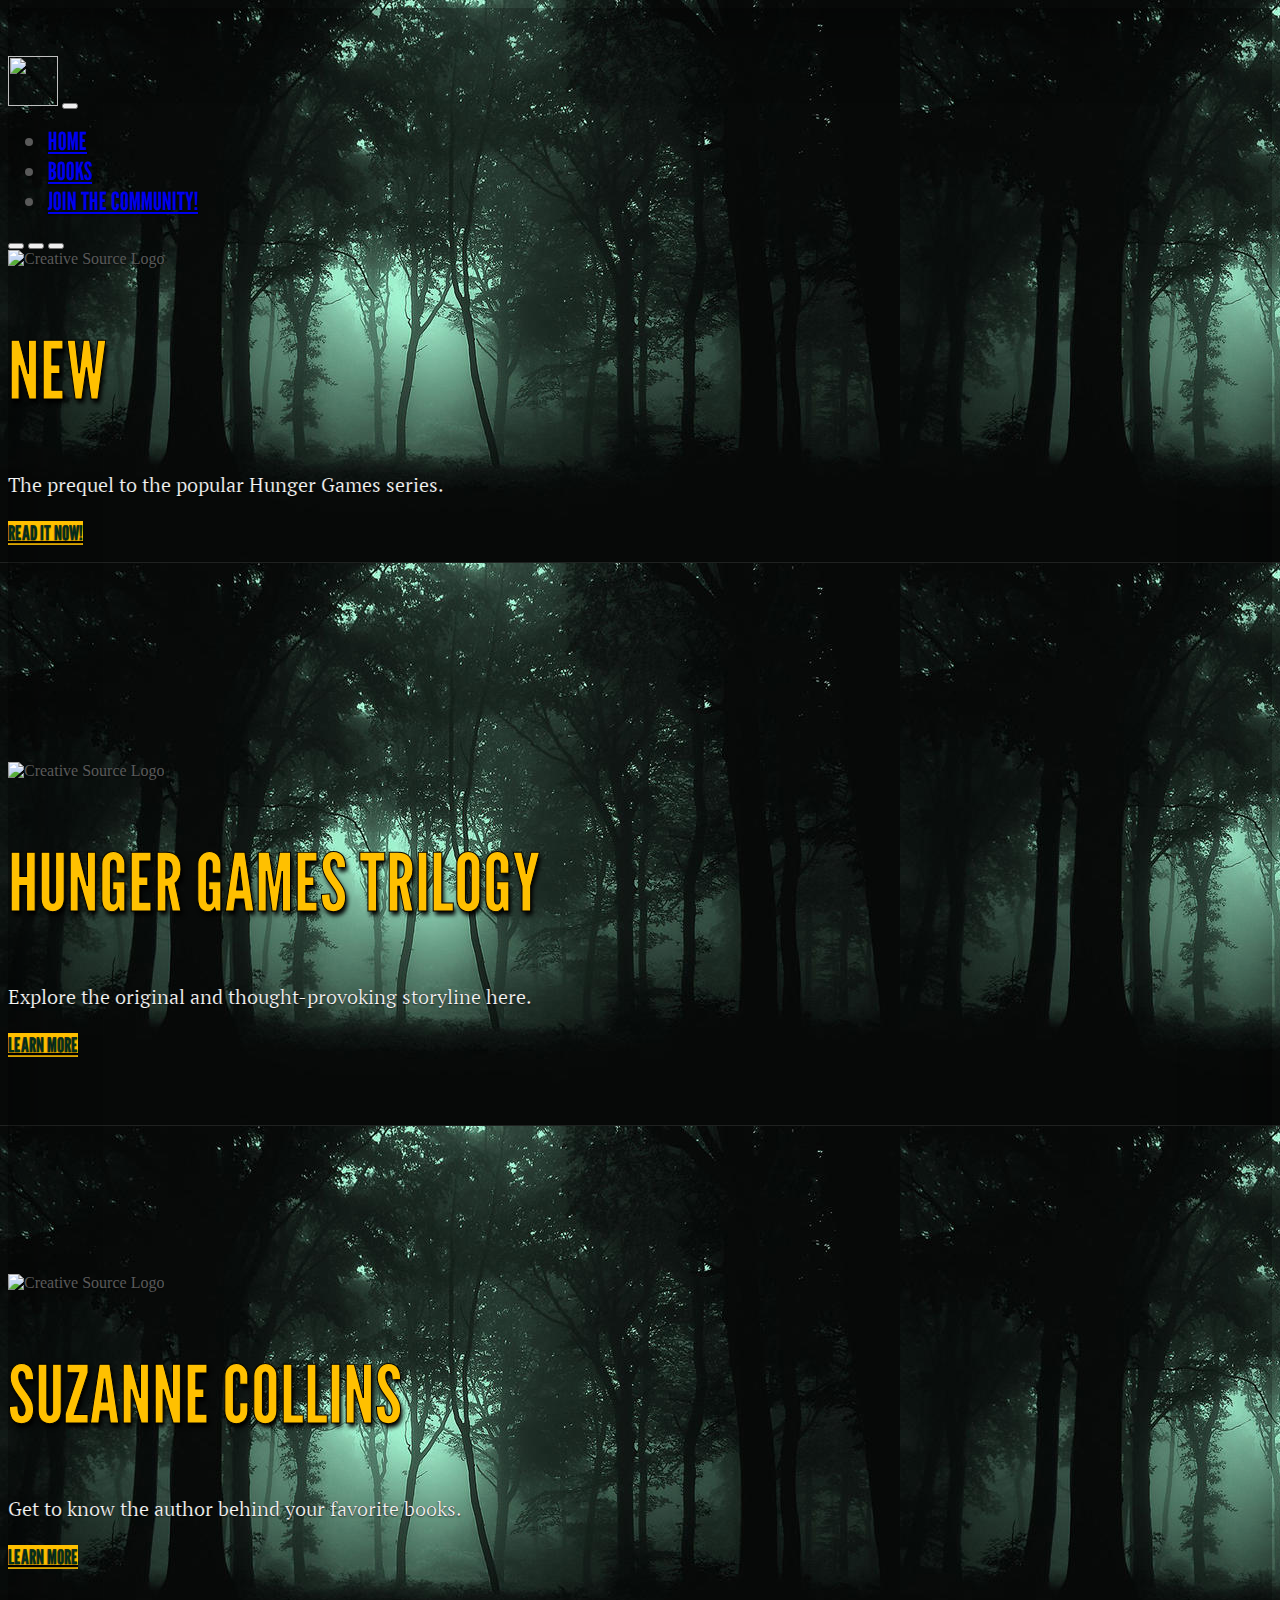
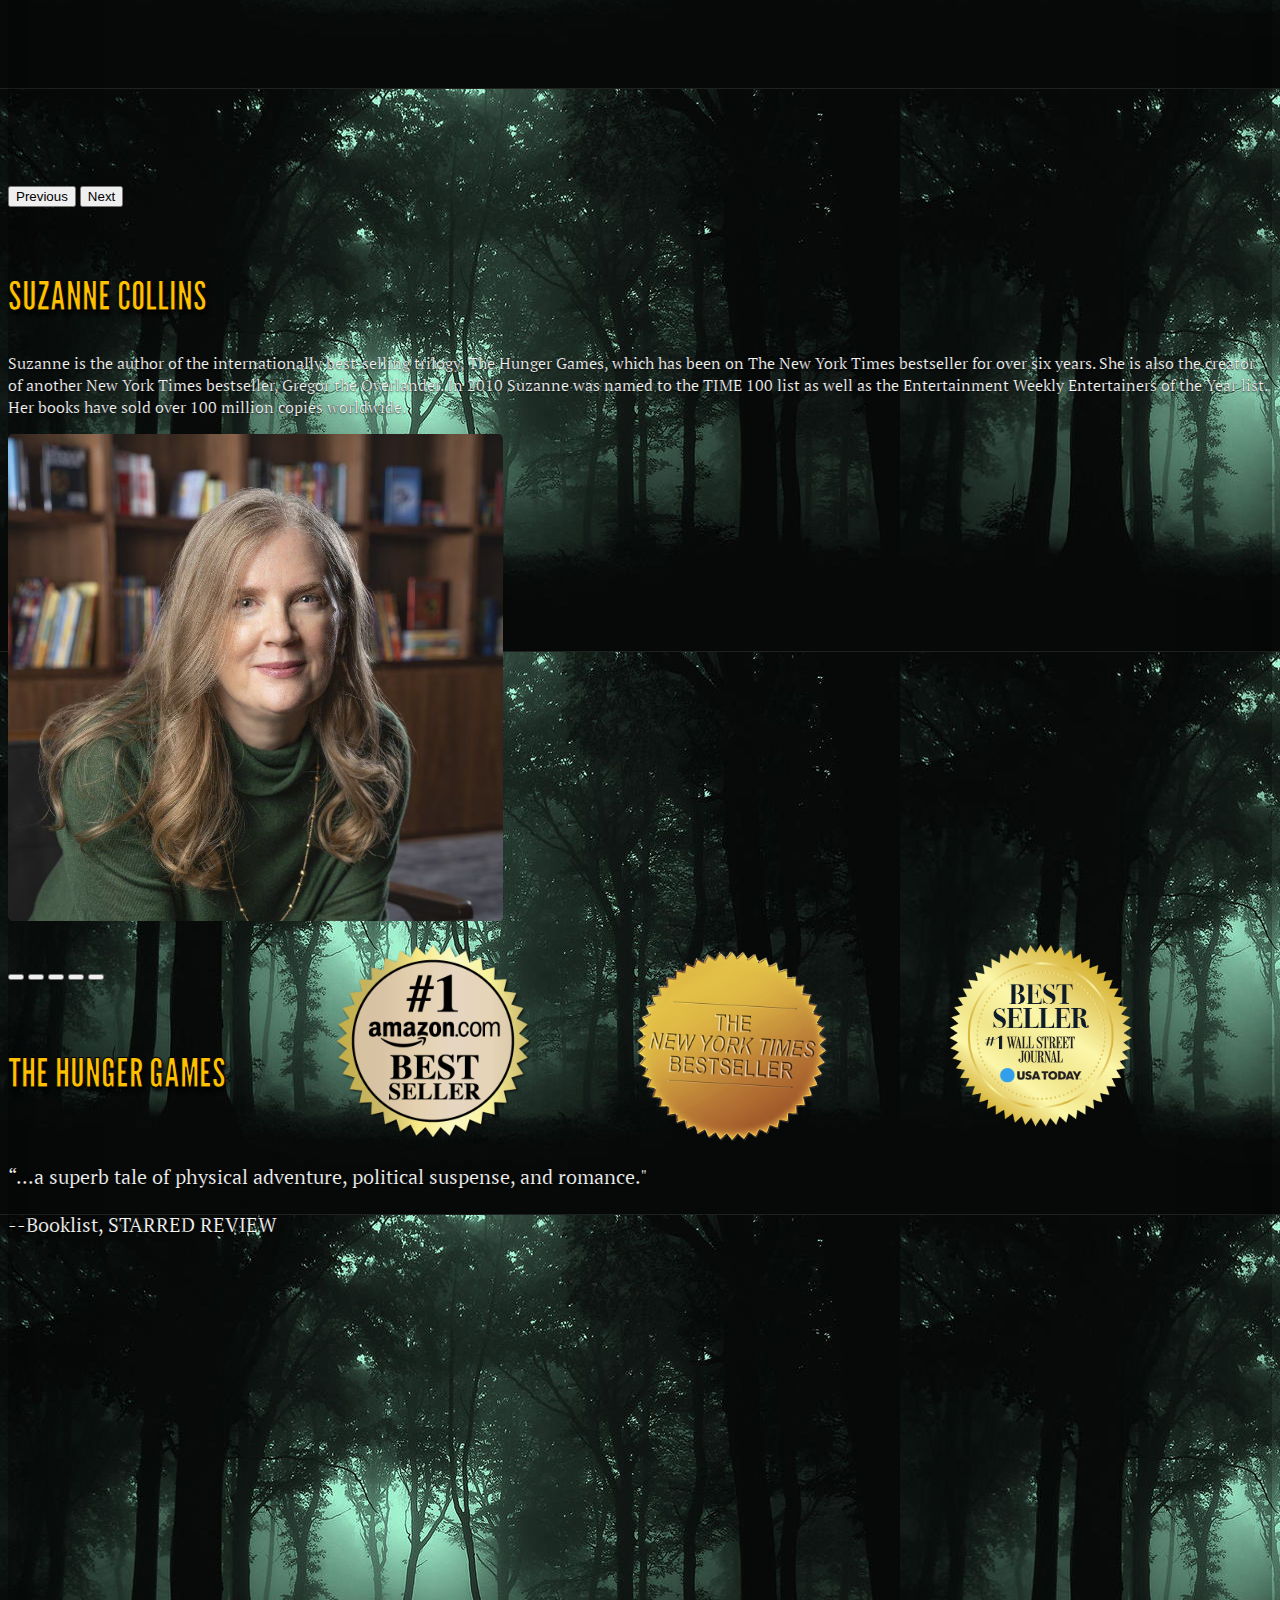
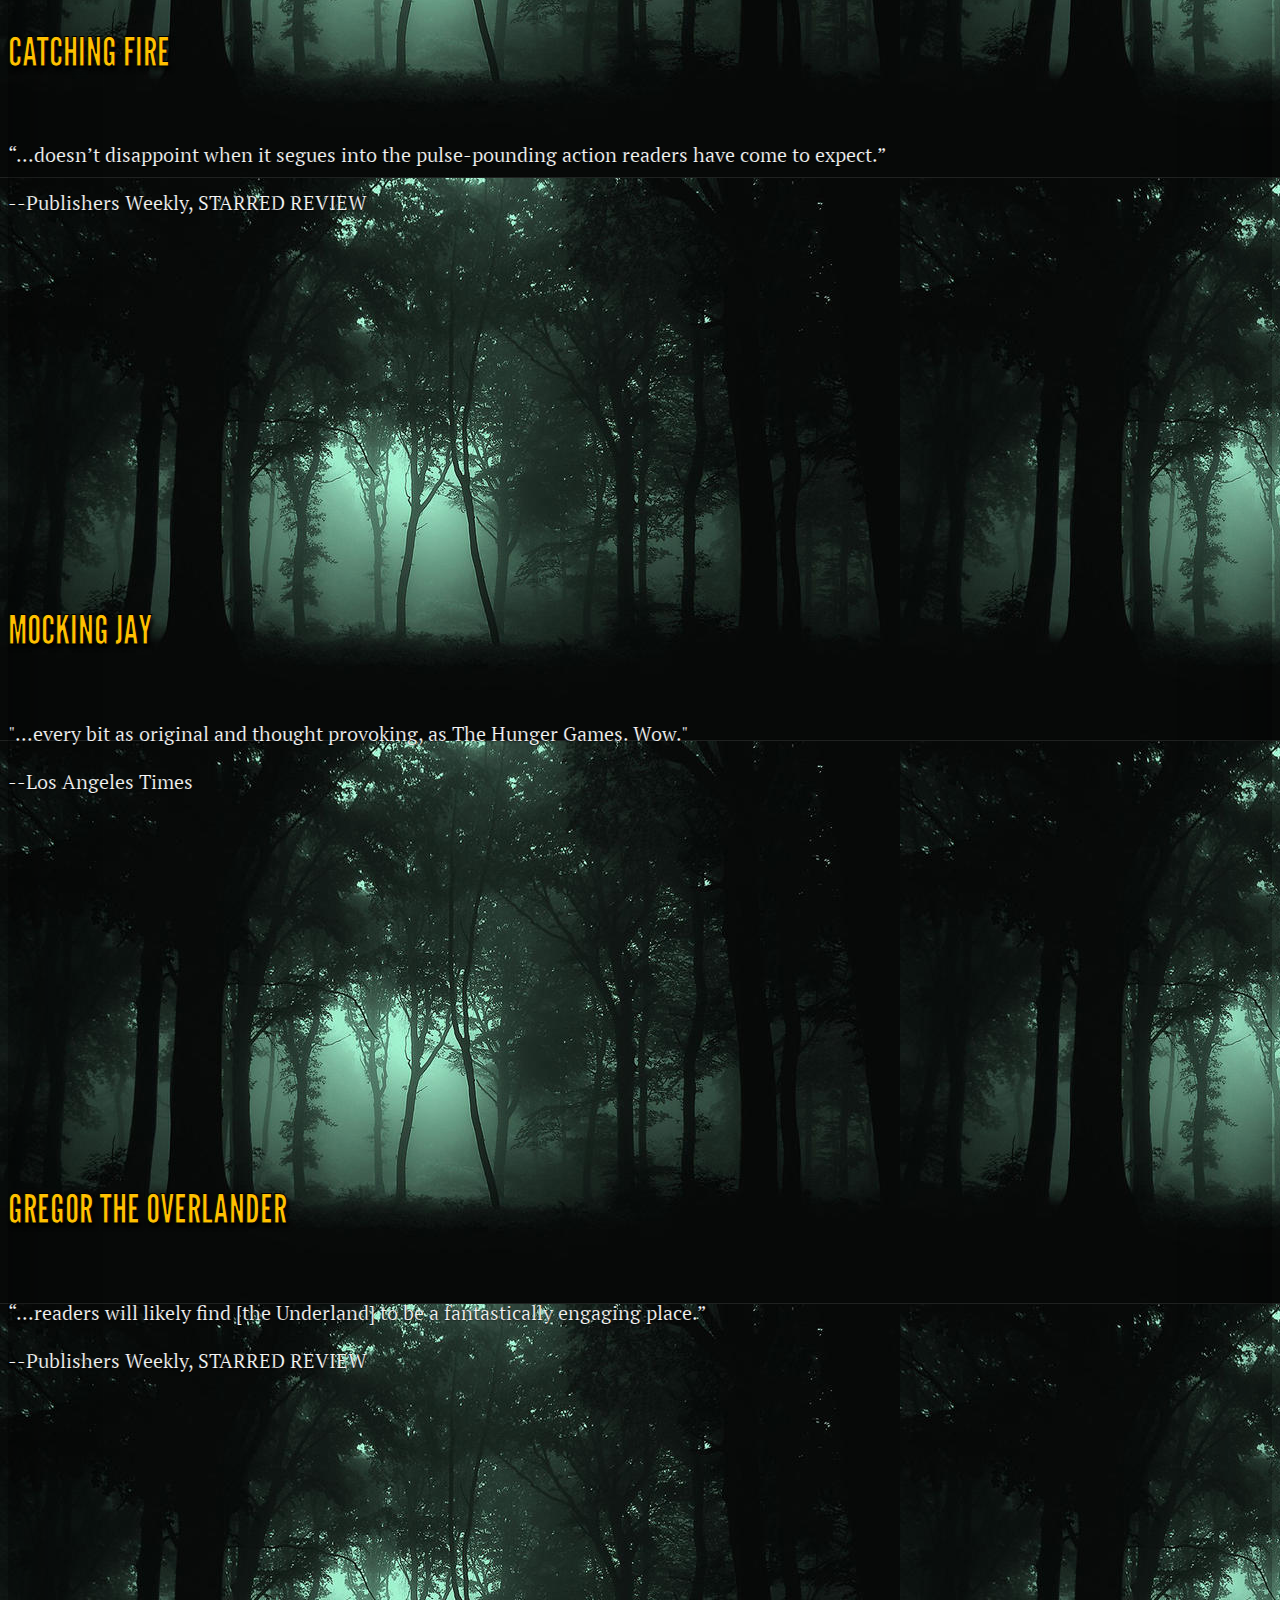
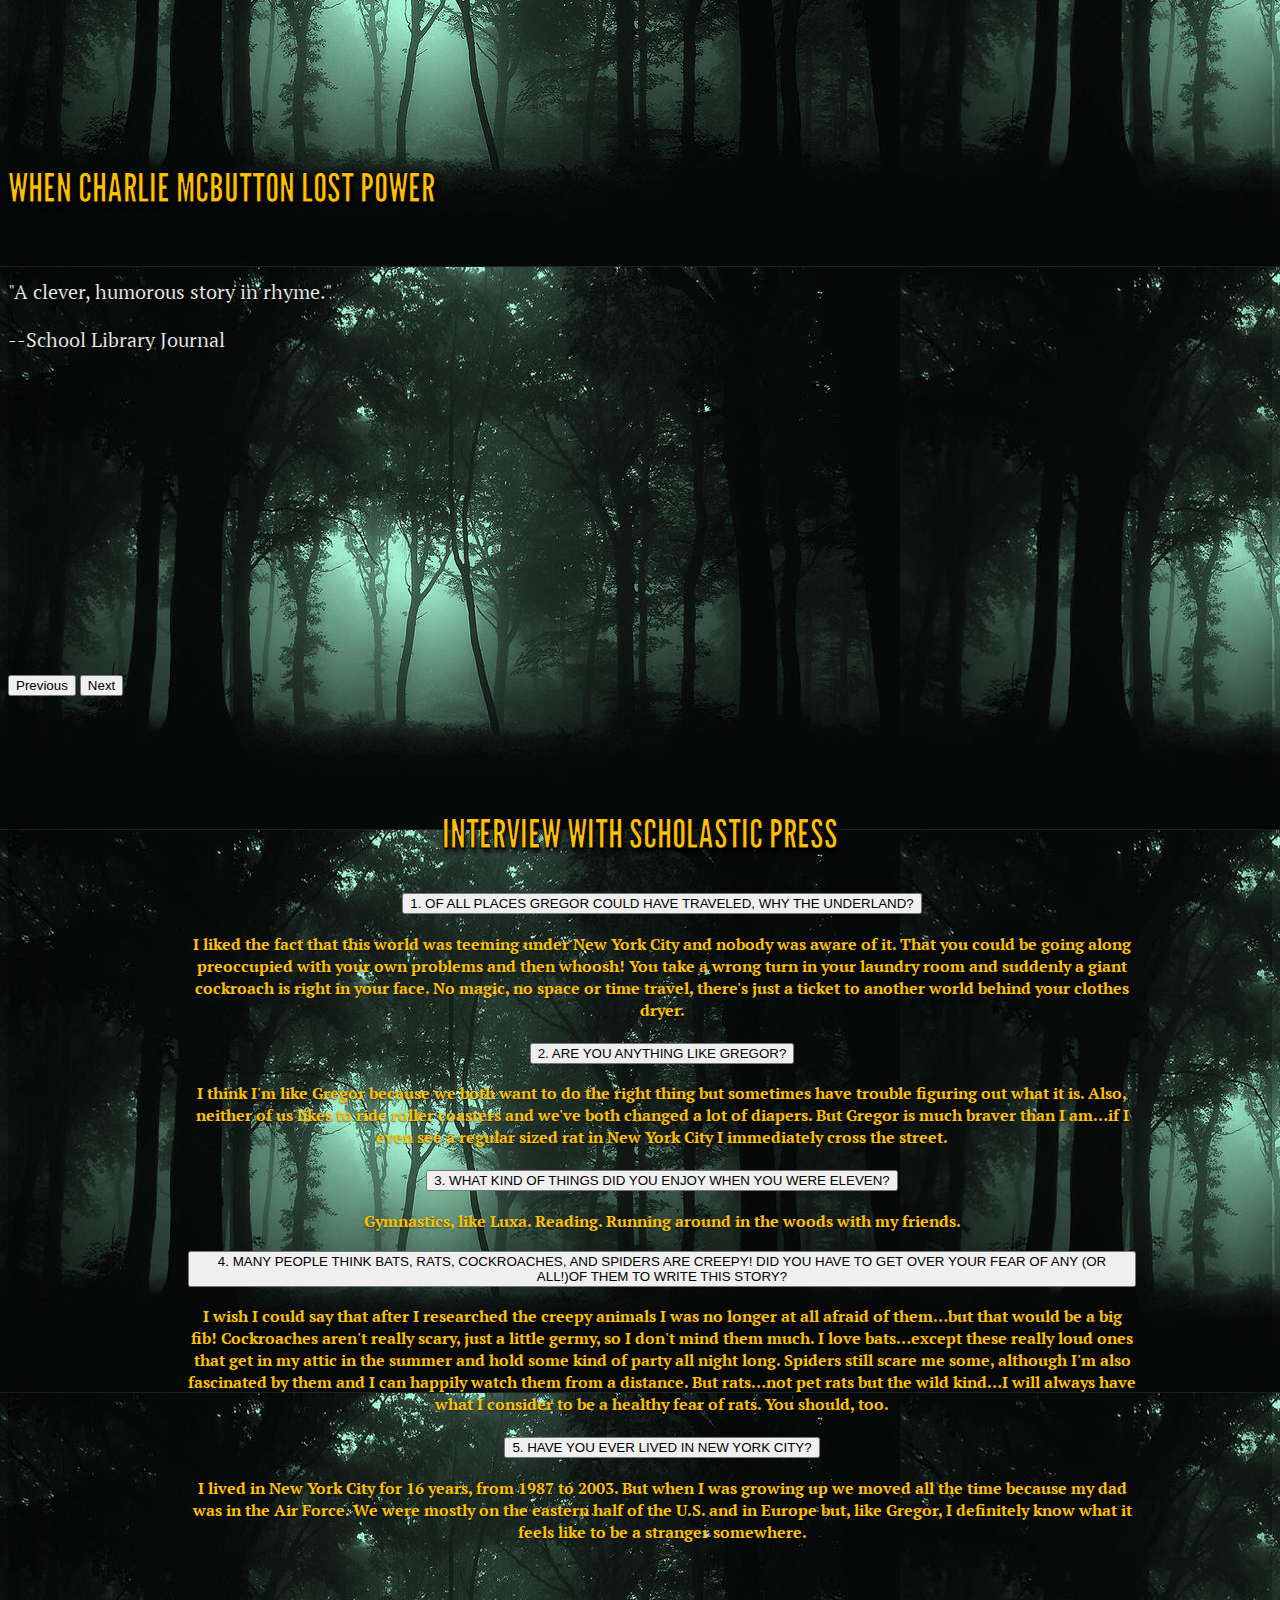
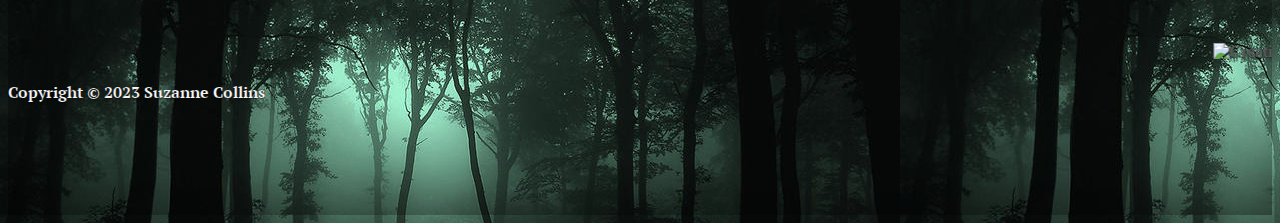
==== index.html @ 009ea7b8 "Add files via upload" ====
<!doctype html>
<html lang="en">
  <head>
    <meta charset="utf-8">
    <meta name="viewport" content="width=device-width, initial-scale=1">
    <meta name="description" content="YOUR DESCRIPTION HERE">
    <meta name="author" content="YOUR NAME HERE">
    <title>Starter Template · Bootstrap v5.2</title>

    <!-- LOAD BOOTSTRAP CSS - DO NOT DELETE -->
        <link href="https://cdn.jsdelivr.net/npm/bootstrap@5.3.0-alpha1/dist/css/bootstrap.min.css" rel="stylesheet" integrity="sha384-GLhlTQ8iRABdZLl6O3oVMWSktQOp6b7In1Zl3/Jr59b6EGGoI1aFkw7cmDA6j6gD" crossorigin="anonymous">
<link rel="preconnect" href="https://fonts.googleapis.com">
<link rel="preconnect" href="https://fonts.gstatic.com" crossorigin>
<link href="https://fonts.googleapis.com/css2?family=PT+Serif&display=swap" rel="stylesheet">
    <!-- END LOADING BOOTSTRAP CSS -->

    
    <!-- Custom styles -->
    <link href="style.css" rel="stylesheet">
  </head>

  <!-- google fonts -->
  <link rel="preconnect" href="https://fonts.googleapis.com">
<link rel="preconnect" href="https://fonts.gstatic.com" crossorigin>
<link href="https://fonts.googleapis.com/css2?family=League+Gothic&display=swap" rel="stylesheet">
<!-- end google fonts -->

<style>

body {
  /* background */
    background-image: url("photos/bg.jpeg"); }
  /* background end*/

    /* navbar */

      .bd-placeholder-img {
        font-size: 1.125rem;
        text-anchor: middle;
        -webkit-user-select: none;
        -moz-user-select: none;
        user-select: none;
      }

      @media (min-width: 768px) {
        .bd-placeholder-img-lg {
          font-size: 3.5rem;
        }
      }

      .b-example-divider {
        height: 3rem;
        background-color: rgba(0, 0, 0, .1);
        border: solid rgba(0, 0, 0, .15);
        border-width: 1px 0;
        box-shadow: inset 0 .5em 1.5em rgba(0, 0, 0, .1), inset 0 .125em .5em rgba(0, 0, 0, .15);
      }

      .b-example-vr {
        flex-shrink: 0;
        width: 1.5rem;
        height: 100vh;
      }

      .bi {
        vertical-align: -.125em;
        fill: currentColor;
      }

      .nav-scroller {
        position: relative;
        z-index: 2;
        height: 2.75rem;
        overflow-y: hidden;
      }

      .nav-scroller .nav {
        display: flex;
        flex-wrap: nowrap;
        padding-bottom: 1rem;
        margin-top: -1px;
        overflow-x: auto;
        text-align: center;
        white-space: nowrap;
        -webkit-overflow-scrolling: touch;
      }
       /* navbar ends */

       /*carousel*/
        .bd-placeholder-img {
        font-size: 1.125rem;
        text-anchor: middle;
        -webkit-user-select: none;
        -moz-user-select: none;
        user-select: none;
      }

      @media (min-width: 768px) {
        .bd-placeholder-img-lg {
          font-size: 3.5rem;
        }
      }

      .b-example-divider {
        height: 3rem;
        background-color: rgba(0, 0, 0, .1);
        border: solid rgba(0, 0, 0, .15);
        border-width: 1px 0;
        box-shadow: inset 0 .5em 1.5em rgba(0, 0, 0, .1), inset 0 .125em .5em rgba(0, 0, 0, .15);
      }

      .b-example-vr {
        flex-shrink: 0;
        width: 1.5rem;
        height: 100vh;
      }

      .bi {
        vertical-align: -.125em;
        fill: currentColor;
      }

      .nav-scroller {
        position: relative;
        z-index: 2;
        height: 2.75rem;
        overflow-y: hidden;
      }

      .nav-scroller .nav {
        display: flex;
        flex-wrap: nowrap;
        padding-bottom: 1rem;
        margin-top: -1px;
        overflow-x: auto;
        text-align: center;
        white-space: nowrap;
        -webkit-overflow-scrolling: touch;
      }
      /*carousel ends*/

      /*footer css */
        .bd-placeholder-img {
        font-size: 1.125rem;
        text-anchor: middle;
        -webkit-user-select: none;
        -moz-user-select: none;
        user-select: none;
      }

      @media (min-width: 768px) {
        .bd-placeholder-img-lg {
          font-size: 3.5rem;
        }
      }

      .b-example-divider {
        height: 3rem;
        background-color: rgba(0, 0, 0, .1);
        border: solid rgba(0, 0, 0, .15);
        border-width: 1px 0;
        box-shadow: inset 0 .5em 1.5em rgba(0, 0, 0, .1), inset 0 .125em .5em rgba(0, 0, 0, .15);
      }

      .b-example-vr {
        flex-shrink: 0;
        width: 1.5rem;
        height: 100vh;
      }

      .bi {
        vertical-align: -.125em;
        fill: currentColor;
      }

      .nav-scroller {
        position: relative;
        z-index: 2;
        height: 2.75rem;
        overflow-y: hidden;
      }

      .nav-scroller .nav {
        display: flex;
        flex-wrap: nowrap;
        padding-bottom: 1rem;
        margin-top: -1px;
        overflow-x: auto;
        text-align: center;
        white-space: nowrap;
        -webkit-overflow-scrolling: touch;
      }
       .bd-placeholder-img {
        font-size: 1.125rem;
        text-anchor: middle;
        -webkit-user-select: none;
        -moz-user-select: none;
        user-select: none;
      }

      @media (min-width: 768px) {
        .bd-placeholder-img-lg {
          font-size: 3.5rem;
        }
      }

      .b-example-divider {
        height: 3rem;
        background-color: rgba(0, 0, 0, .1);
        border: solid rgba(0, 0, 0, .15);
        border-width: 1px 0;
        box-shadow: inset 0 .5em 1.5em rgba(0, 0, 0, .1), inset 0 .125em .5em rgba(0, 0, 0, .15);
      }

      .b-example-vr {
        flex-shrink: 0;
        width: 1.5rem;
        height: 100vh;
      }

      .bi {
        vertical-align: -.125em;
        fill: currentColor;
      }

      .nav-scroller {
        position: relative;
        z-index: 2;
        height: 2.75rem;
        overflow-y: hidden;
      }

      .nav-scroller .nav {
        display: flex;
        flex-wrap: nowrap;
        padding-bottom: 1rem;
        margin-top: -1px;
        overflow-x: auto;
        text-align: center;
        white-space: nowrap;
        -webkit-overflow-scrolling: touch;
      }
h2 {
font-family: 'League Gothic', sans-serif;
  font-size: 40px;
-webkit-text-stroke-width: 1px;
  -webkit-text-stroke-color: black;
  text-shadow: 2px 4px 4px black;
color: #FFC000;}

h3 {
font-family: 'League Gothic', sans-serif; 
color: #FFC000;
}

.accordion-body { font-family: 'PT Serif', serif; color: #FFC000;}


    </style>


  <body>
    
    <!-- header -->

    <main>

    <nav class="navbar navbar-expand-lg navbar-dark bg-dark fixed-top" id="mainNav">
            <div class="container px-4">
                <img src="photos/logo.png" class="img-fluid" width="50px" height="50px">
                <a class="navbar-brand" href="#page-top"></a>
                <button class="navbar-toggler" type="button" data-bs-toggle="collapse" data-bs-target="#navbarResponsive" aria-controls="navbarResponsive" aria-expanded="false" aria-label="Toggle navigation"><span class="navbar-toggler-icon"></span></button>
                <div class="collapse navbar-collapse" id="navbarResponsive">
                    <ul class="navbar-nav ms-auto">
                        <li class="nav-item"><a class="nav-link" href="./index.html">HOME</a></li>
                        <li class="nav-item" class="active"><a class="nav-link" href="./books.html">BOOKS</a></li>
                        <li class="nav-item"><a class="nav-link" href="./join.html">JOIN THE COMMUNITY!</a></li>
                    </ul>
                </div>
            </div>
        </nav> 

         <!-- header ends-->

         <!-- carousel begins -->
          <div id="myCarousel" class="carousel slide" data-bs-ride="carousel">
    <div class="carousel-indicators">
      <button type="button" data-bs-target="#myCarousel" data-bs-slide-to="0" class="active" aria-current="true" aria-label="Slide 1"></button>
      <button type="button" data-bs-target="#myCarousel" data-bs-slide-to="1" aria-label="Slide 2"></button>
      <button type="button" data-bs-target="#myCarousel" data-bs-slide-to="2" aria-label="Slide 3"></button>
    </div>
    <div class="carousel-inner">
      <div class="carousel-item active">
        <img src="photos/songbird.jpg" alt="Creative Source Logo" class="img-fluid">

 <div class="container">
          <div class="carousel-caption text-start">

            <h1>NEW</h1>
            <p>The prequel to the popular Hunger Games series.</p>
            <p><a class="btn btn-lg btn-primary" href="./books.html">READ IT NOW!</a></p>
          </div>
        </div>
      </div>
      <div class="carousel-item">
        <img src="photos/hghg.jpg" alt="Creative Source Logo" class="img-fluid">

        <div class="container">
          <div class="carousel-caption">
            <h1>HUNGER GAMES TRILOGY</h1>
            <p>Explore the original and thought-provoking storyline here.</p>
            <p><a class="btn btn-lg btn-primary" href="./books.html">LEARN MORE</a></p>
          </div>
        </div>
      </div>
      <div class="carousel-item">
       <img src="photos/pfp.jpg" alt="Creative Source Logo" class="img-fluid">

        <div class="container">
          <div class="carousel-caption text-end">
            <h1>SUZANNE COLLINS</h1>
            <p>Get to know the author behind your favorite books.</p>
            <p><a class="btn btn-lg btn-primary" href="#bio">LEARN MORE</a></p>
          </div>
        </div>
      </div>
    </div>
    <button class="carousel-control-prev" type="button" data-bs-target="#myCarousel" data-bs-slide="prev">
      <span class="carousel-control-prev-icon" aria-hidden="true"></span>
      <span class="visually-hidden">Previous</span>
    </button>
    <button class="carousel-control-next" type="button" data-bs-target="#myCarousel" data-bs-slide="next">
      <span class="carousel-control-next-icon" aria-hidden="true"></span>
      <span class="visually-hidden">Next</span>
    </button>
  </div> 

 <!--carousel ends -->

  <!-- hero begins -->
  <div id="bio">
  <div class="container my-5">
    <div class="row p-4 pb-0 pe-lg-0 pt-lg-5 align-items-center rounded-3 bg-dark text-secondary px-4 py-5 text-center">
      <div class="col-lg-7 p-3 p-lg-5 pt-lg-3">
         <h2 class="display-5 fw-bold ">SUZANNE COLLINS</h2>
        <p class="lead text-white">Suzanne is the author of the internationally best-selling trilogy, The Hunger Games, which has been on The New York Times bestseller for over six years. She is also the creator of another New York Times bestseller, Gregor the Overlander. In 2010 Suzanne was named to the TIME 100 list as well as the Entertainment Weekly Entertainers of the Year list. Her books have sold over 100 million copies worldwide. </p>
      </div>
      <div class="col-lg-4 offset-lg-1 p-0 overflow-hidden shadow-lg">
          <img class="rounded-lg-3" src="photos/suzi.avif" alt="" width="495">
      </div>
    </div>
  </div>

  <!-- hero ends -->


<!-- awards begin -->
 <div class="row">
 <div style = "position:relative; left: 325px; top:2px;">
 <img class="rounded-lg-3" src="photos/ma.png" alt="" width="200" style="margin: 0px 100px 0px 0px;">
<img class="rounded-lg-3" src="photos/ny.png" alt="" width="190" style="margin: 0px 100px 0px 0px;">
<img class="rounded-lg-3" src="photos/wall.png" alt="" width="220" style="margin: 0px 100px 0px 0px;">
</div></div></div>

<!-- awards end -->

  <!-- reviews -->
         <section id="test">
        
            <!-- text carousel begins -->
<div id="carouselExamplelight" class="carousel carousel-light slide" data-bs-ride="carousel">
  <div style = "position:relative; top:-180px;">
  <div class="carousel-indicators">
    <button type="button" data-bs-target="#carouselExamplelight" data-bs-slide-to="0" class="active" aria-current="true" aria-label="Slide 1"></button>
    <button type="button" data-bs-target="#carouselExamplelight" data-bs-slide-to="1" aria-label="Slide 2"></button>
    <button type="button" data-bs-target="#carouselExamplelight" data-bs-slide-to="2" aria-label="Slide 3"></button>
    <button type="button" data-bs-target="#carouselExamplelight" data-bs-slide-to="3" aria-label="Slide 4"></button>
    <button type="button" data-bs-target="#carouselExamplelight" data-bs-slide-to="4" aria-label="Slide 5"></button>
  </div>

  <div class="carousel-inner text-center">
    <div class="carousel-item active" data-bs-interval="10000">
      <div class="carousel-caption d-none d-md-block">
        <link rel="stylesheet" href="https://cdnjs.cloudflare.com/ajax/libs/font-awesome/4.7.0/css/font-awesome.min.css">

        <h5>THE HUNGER GAMES</h5>
        <p>“...a superb tale of physical adventure, political suspense, and romance."</p>
        <p>--Booklist, STARRED REVIEW </p>
            
      </div>
    </div>
    <div class="carousel-item">
      <div class="carousel-caption d-none d-md-block">
        <h5>CATCHING FIRE</h5>
        <p>“...doesn’t disappoint when it segues into the pulse-pounding action readers have come to expect.”</p>
        <p>--Publishers Weekly, STARRED REVIEW</p>
      </div>
    </div>
    <div class="carousel-item">
      <div class="carousel-caption d-none d-md-block">
        <h5>MOCKING JAY</h5>
        <p>"...every bit as original and thought provoking, as The Hunger Games. Wow."</p>
        <p> --Los Angeles Times</p>
        </div>
    </div>
      <div class="carousel-item" data-bs-interval="2000">
      <div class="carousel-caption d-none d-md-block">
        <h5>GREGOR THE OVERLANDER</h5>
        <p>“...readers will likely find [the Underland] to be a fantastically engaging place.”</p>
        <p>--Publishers Weekly, STARRED REVIEW</p>
         </div>
    </div>
    <div class="carousel-item">
      <div class="carousel-caption d-none d-md-block">
        <h5>WHEN CHARLIE MCBUTTON LOST POWER</h5>
        <p>"A clever, humorous story in rhyme."</p>
            <p>--School Library Journal</p>
                </div>
    </div>
  </div>

  <button class="carousel-control-prev" type="button" data-bs-target="#carouselExampleDark" data-bs-slide="prev">
    <span class="carousel-control-prev-icon" aria-hidden="true"></span>
    <span class="visually-hidden">Previous</span>
  </button>
  <button class="carousel-control-next" type="button" data-bs-target="#carouselExampleDark" data-bs-slide="next">
    <span class="carousel-control-next-icon" aria-hidden="true"></span>
    <span class="visually-hidden">Next</span>
  </button>
</div>



<!-- text carousel ends -->


<div style = "position:relative; left: 0px; top:-100px;">
 <h2><div style= "text-align: center; top:-100px;">INTERVIEW WITH SCHOLASTIC PRESS</div></h2>

<!-- accordion begins-->

<div style = "position:relative; left: 180px;">

  <div class="accordion" id="accordionPanelsStayOpenExample"
  style="width:75%;">
  <div class="accordion-item bg-dark text-light">
    <h3 class="accordion-header" id="panelsStayOpen-headingOne">
      <button class="accordion-button d-block text-center bg-dark text-light" 
              type="button" 
              data-bs-toggle="collapse" 
              data-bs-target="#panelsStayOpen-collapseOne" 
              aria-expanded="true" 
              aria-controls="panelsStayOpen-collapseOne">
       1. OF ALL PLACES GREGOR COULD HAVE TRAVELED, WHY THE UNDERLAND?
      </button>
    </h3>
    <div id="panelsStayOpen-collapseOne" 
    class="accordion-collapse collapse show" 
    aria-labelledby="panelsStayOpen-headingOne">
      <div class="accordion-body">
        <strong>I liked the fact that this world was teeming under New York City and nobody was aware of it. That you could be going along preoccupied with your own problems and then whoosh! You take a wrong turn in your laundry room and suddenly a giant cockroach is right in your face. No magic, no space or time travel, there's just a ticket to another world behind your clothes dryer.
      </div>
    </div>
  </div>
  <div class="accordion-item bg-dark text-light">
    <h3 class="accordion-header" id="panelsStayOpen-headingTwo">
      <button class="accordion-button d-block text-center bg-dark text-light"  type="button" data-bs-toggle="collapse" data-bs-target="#panelsStayOpen-collapseTwo" aria-expanded="false" aria-controls="panelsStayOpen-collapseTwo">
        2. ARE YOU ANYTHING LIKE GREGOR?
      </button>
    </h3>
    <div id="panelsStayOpen-collapseTwo" class="accordion-collapse collapse" aria-labelledby="panelsStayOpen-headingTwo">
      <div class="accordion-body">
        I think I'm like Gregor because we both want to do the right thing but sometimes have trouble figuring out what it is. Also, neither of us likes to ride roller coasters and we've both changed a lot of diapers.
But Gregor is much braver than I am…if I even see a regular sized rat in New York City I immediately cross the street.
      </div>
    </div>
  </div>
   <div class="accordion-item bg-dark text-light">
    <h3 class="accordion-header" id="panelsStayOpen-headingThree">
     <button class="accordion-button d-block text-center bg-dark text-light"  type="button" data-bs-toggle="collapse" data-bs-target="#panelsStayOpen-collapseThree" aria-expanded="false" aria-controls="panelsStayOpen-collapseThree">
        3. WHAT KIND OF THINGS DID YOU ENJOY WHEN YOU WERE ELEVEN?
      </button>
    </h3>
    <div id="panelsStayOpen-collapseThree" class="accordion-collapse collapse" aria-labelledby="panelsStayOpen-headingThree">
      <div class="accordion-body">
        Gymnastics, like Luxa. Reading. Running around in the woods with my friends.
      </div>
    </div>
  </div>
  <div class="accordion-item bg-dark text-light">
    <h3 class="accordion-header" id="panelsStayOpen-headingFour">
     <button class="accordion-button d-block text-center bg-dark text-light"  type="button" data-bs-toggle="collapse" data-bs-target="#panelsStayOpen-collapseFour" aria-expanded="false" aria-controls="panelsStayOpen-collapseFour">
       4. MANY PEOPLE THINK BATS, RATS, COCKROACHES, AND SPIDERS ARE CREEPY! DID YOU HAVE TO GET OVER YOUR FEAR OF ANY (OR ALL!)OF THEM TO WRITE THIS STORY?
      </button>
    </h3>
    <div id="panelsStayOpen-collapseFour" class="accordion-collapse collapse" aria-labelledby="panelsStayOpen-headingFour">
      <div class="accordion-body">
      I wish I could say that after I researched the creepy animals I was no longer at all afraid of them…but that would be a big fib! Cockroaches aren't really scary, just a little germy, so I don't mind them much. I love bats…except these really loud ones that get in my attic in the summer and hold some kind of party all night long. Spiders still scare me some, although I'm also fascinated by them and I can happily watch them from a distance. But rats…not pet rats but the wild kind…I will always have what I consider to be a healthy fear of rats. You should, too.

 
      </div>
    </div>
  </div>
  <div class="accordion-item bg-dark text-light">
    <h3 class="accordion-header" id="panelsStayOpen-headingFive">
     <button class="accordion-button d-block text-center bg-dark text-light"  type="button" data-bs-toggle="collapse" data-bs-target="#panelsStayOpen-collapseFive" aria-expanded="false" aria-controls="panelsStayOpen-collapseFive">
        5. HAVE YOU EVER LIVED IN NEW YORK CITY?
      </button>
    </h3>
    <div id="panelsStayOpen-collapseFive" class="accordion-collapse collapse" aria-labelledby="panelsStayOpen-headingFive">
      <div class="accordion-body">
         

I lived in New York City for 16 years, from 1987 to 2003. But when I was growing up we moved all the time because my dad was in the Air Force. We were mostly on the eastern half of the U.S. and in Europe but, like Gregor, I definitely know what it feels like to be a stranger somewhere.

 
      </div>
    </div>
  </div>
</div></div></div>

<!-- accordion ends -->

   <marquee  behavior="scroll" direction="left"> 
          <img src="photos/birds.png" alt="Creative Source Logo" class="img-fluid" height="1000px" width="1000px"> 
</marquee>

 <!-- Footer-->
        <footer class="py-5 bg-dark">
            <div class="container px-4"><p class="m-0 text-center text-light">Copyright &copy; 2023 Suzanne Collins</p></div>
        </footer>




<!-- LOAD BOOTSTRAP JAVASCRIPT - DO NOT DELETE -->
    <script src="https://cdn.jsdelivr.net/npm/bootstrap@5.3.0-alpha1/dist/js/bootstrap.bundle.min.js" integrity="sha384-w76AqPfDkMBDXo30jS1Sgez6pr3x5MlQ1ZAGC+nuZB+EYdgRZgiwxhTBTkF7CXvN" crossorigin="anonymous"></script>

<!-- END LOADING BOOTSTRAP JAVASCRIPT -->
      
  </body>
</html>
---- style.css ----
/* ADD YOUR CUSTOM CSS TO THIS FILE */

/* header css */
.form-control-dark {
  border-color: var(--bs-gray);
}
.form-control-dark:focus {
  border-color: #fff;
  box-shadow: 0 0 0 .25rem rgba(255, 255, 255, .25);
}

.text-small {
  font-size: 85%;
}

.dropdown-toggle {
  outline: 0;
}

/*carousel css */
body {
  padding-top: 3rem;
  padding-bottom: 3rem;
  color: #5a5a5a;
}


/* CUSTOMIZE THE CAROUSEL
-------------------------------------------------- */

/* Carousel base class */
.carousel {
  margin-bottom: 4rem;
}
/* Since positioning the image, we need to help out the caption */
.carousel-caption {
  bottom: 3rem;
  z-index: 10;
}

/* Declare heights because of positioning of img element */
.carousel-item {
  height: 32rem;
}


/* MARKETING CONTENT
-------------------------------------------------- */

/* Center align the text within the three columns below the carousel */
.marketing .col-lg-4 {
  margin-bottom: 1.5rem;
  text-align: center;
}
/* rtl:begin:ignore */
.marketing .col-lg-4 p {
  margin-right: .75rem;
  margin-left: .75rem;
}
/* rtl:end:ignore */


/* Featurettes
------------------------- */

.featurette-divider {
  margin: 5rem 0; /* Space out the Bootstrap <hr> more */
}

/* Thin out the marketing headings */
/* rtl:begin:remove */
.featurette-heading {
  letter-spacing: -.05rem;
}

/* rtl:end:remove */

/* RESPONSIVE CSS
-------------------------------------------------- */

@media (min-width: 40em) {
  /* Bump up size of carousel content */
  .carousel-caption p {
    margin-bottom: 1.25rem;
    font-size: 1.25rem;
    line-height: 1.4;
  }

  .featurette-heading {
    font-size: 50px;
  }
}

@media (min-width: 62em) {
  .featurette-heading {
    margin-top: 7rem;
  }

  /* hero css */
  @media (min-width: 992px) {
  .rounded-lg-3 { border-radius: .3rem; }
}
/* cover css */

/*
 * Globals
 */


/* Custom default button */
.btn-secondary,
.btn-secondary:hover,
.btn-secondary:focus {
  color: #023020;
  text-shadow: none; /* Prevent inheritance from `body` */
}


/*
 * Base structure
 */

body {
  text-shadow: 0 .05rem .1rem rgba(0, 0, 0, .5);
  box-shadow: inset 0 0 5rem rgba(0, 0, 0, .5);
}

.cover-container {
  max-width: 42em;
}


/*
 * Header
 */

.nav-masthead .nav-link {
  color: rgba(255, 255, 255, .5);
  border-bottom: .25rem solid transparent;
}

.nav-masthead .nav-link:hover,
.nav-masthead .nav-link:focus {
  border-bottom-color: rgba(255, 255, 255, .25);
}

.nav-masthead .nav-link + .nav-link {
  margin-left: 1rem;
}

.nav-masthead .active {
  color: #fff;
  border-bottom-color: #fff;
}

h1 { font-family: 'League Gothic', sans-serif;
	font-size: 80px;
	-webkit-text-stroke-width: 1px;
	-webkit-text-stroke-color: black;
	text-shadow: 2px 4px 4px black;
color: #FFC000}

h2 { font-family: 'League Gothic', sans-serif;
}

h5 { font-family: 'League Gothic', sans-serif;
  font-size: 40px;
  -webkit-text-stroke-width: 1px;
  -webkit-text-stroke-color: black;
  text-shadow: 2px 4px 4px black;
color: #FFC000}

h6 { font-family: 'PT Serif', serif;
  font-size: 15px;
  opacity: .8;
color: #FFFFFF;}

p {font-family: 'PT Serif', serif;
-webkit-text-stroke-width: 0.2px;
	-webkit-text-stroke-color: black;
color: whitesmoke;}

.btn {
  background-color: #FFC000;
   border-color: #FFC000;
   font-family: 'League Gothic', sans-serif;
color: #023020;
}

.btn:hover {
  background-color:#023020; /* Green */
  border: 2px solid #023020
  color: white;
}
.btn:focus {
  background-color:#023020; /* Green */
  border: 2px solid #023020
  color: white;
}

.navbar-nav .nav-item.active .nav-link,
.navbar-nav .nav-item:hover .nav-link {
    color: #FFC000;
}


.nav-item {
   font-family: 'League Gothic', sans-serif;
   font-size: 25px;
}

/* sticky footer */

.container {
  width: auto;
 
}



.accordion {text-align: center;}
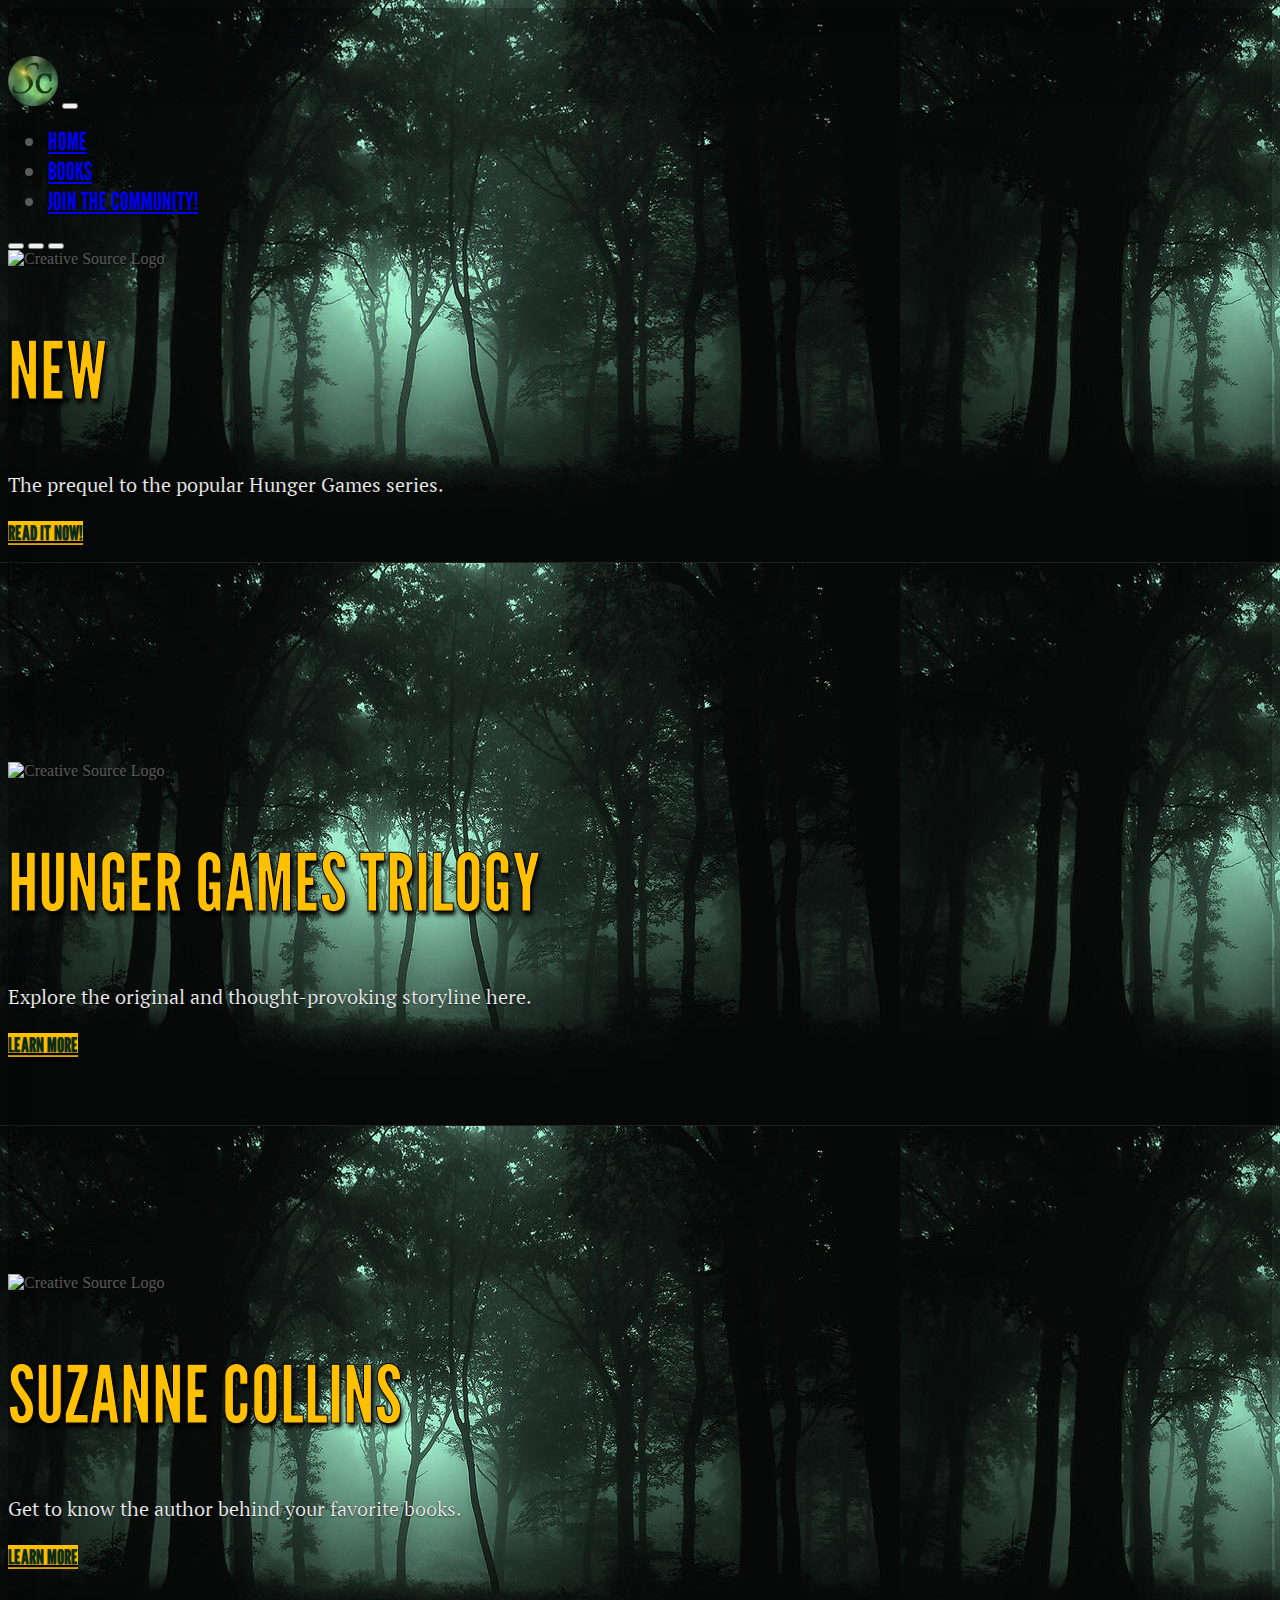
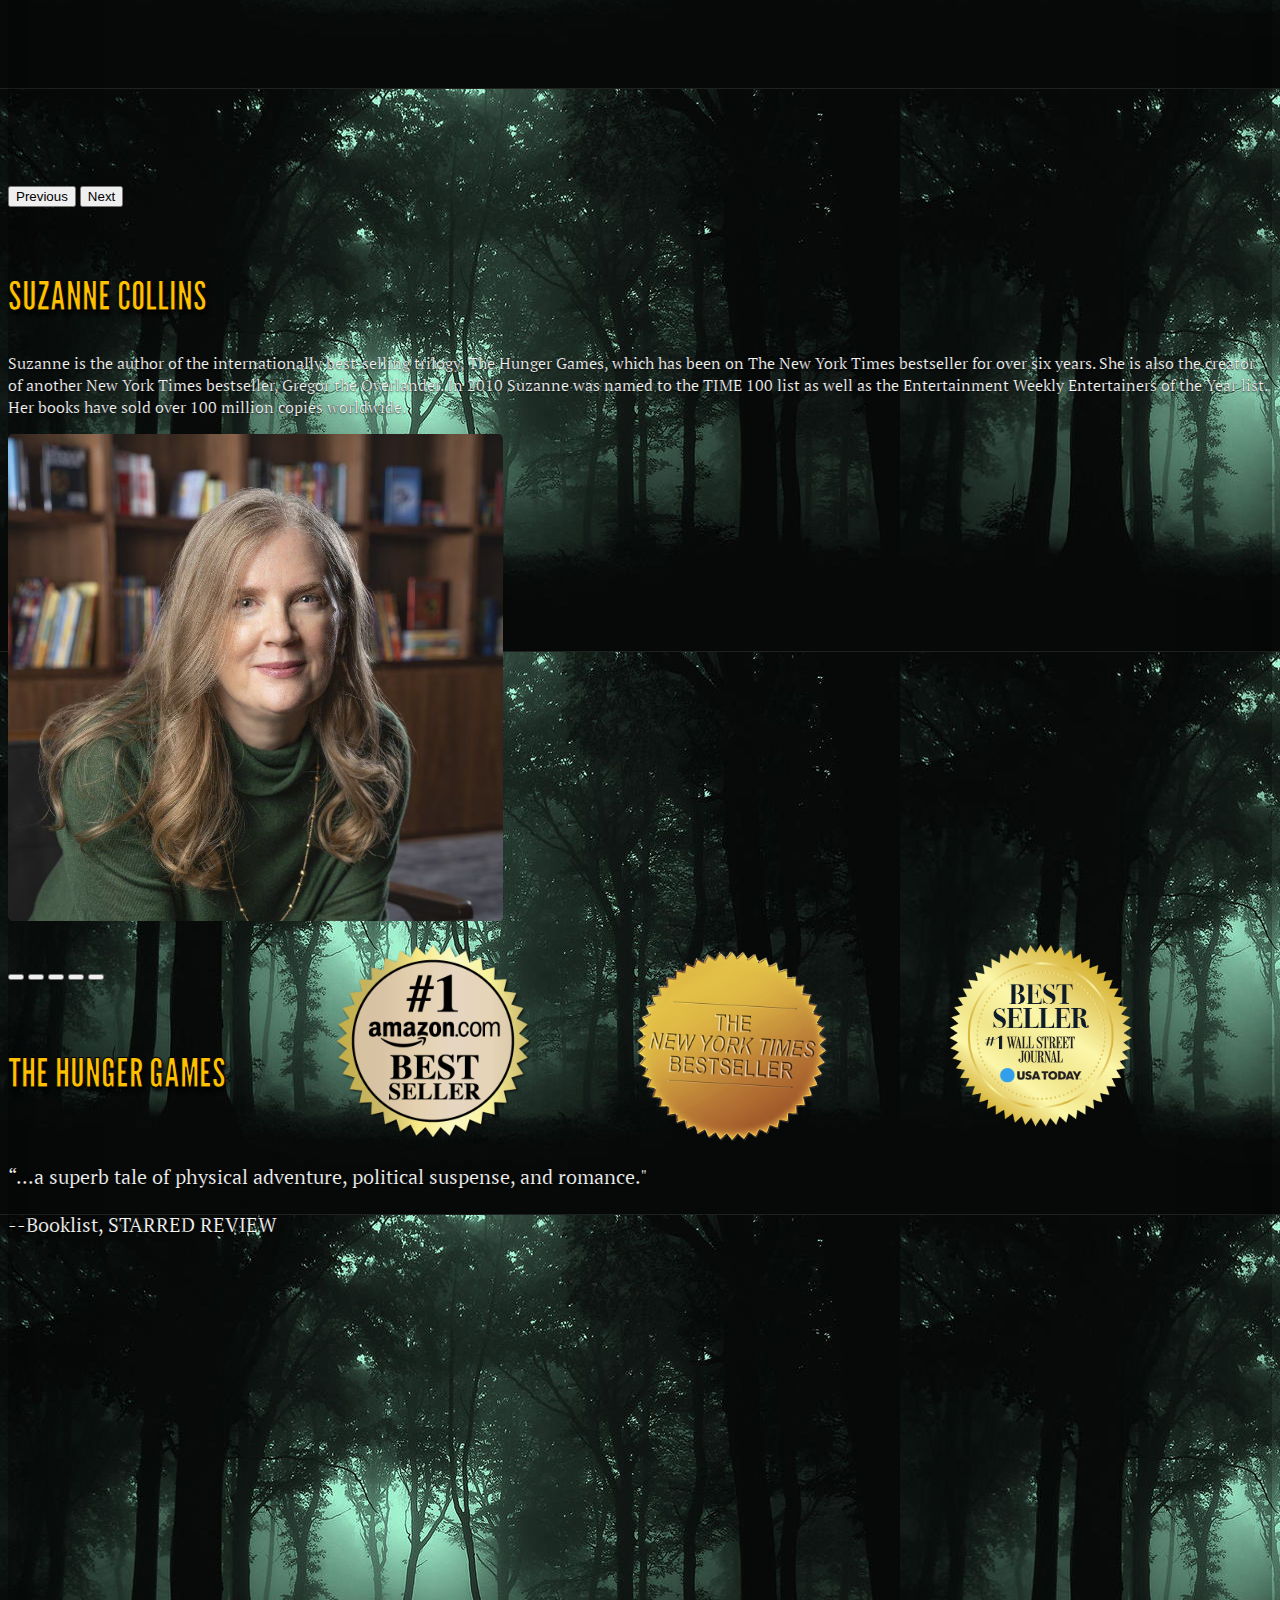
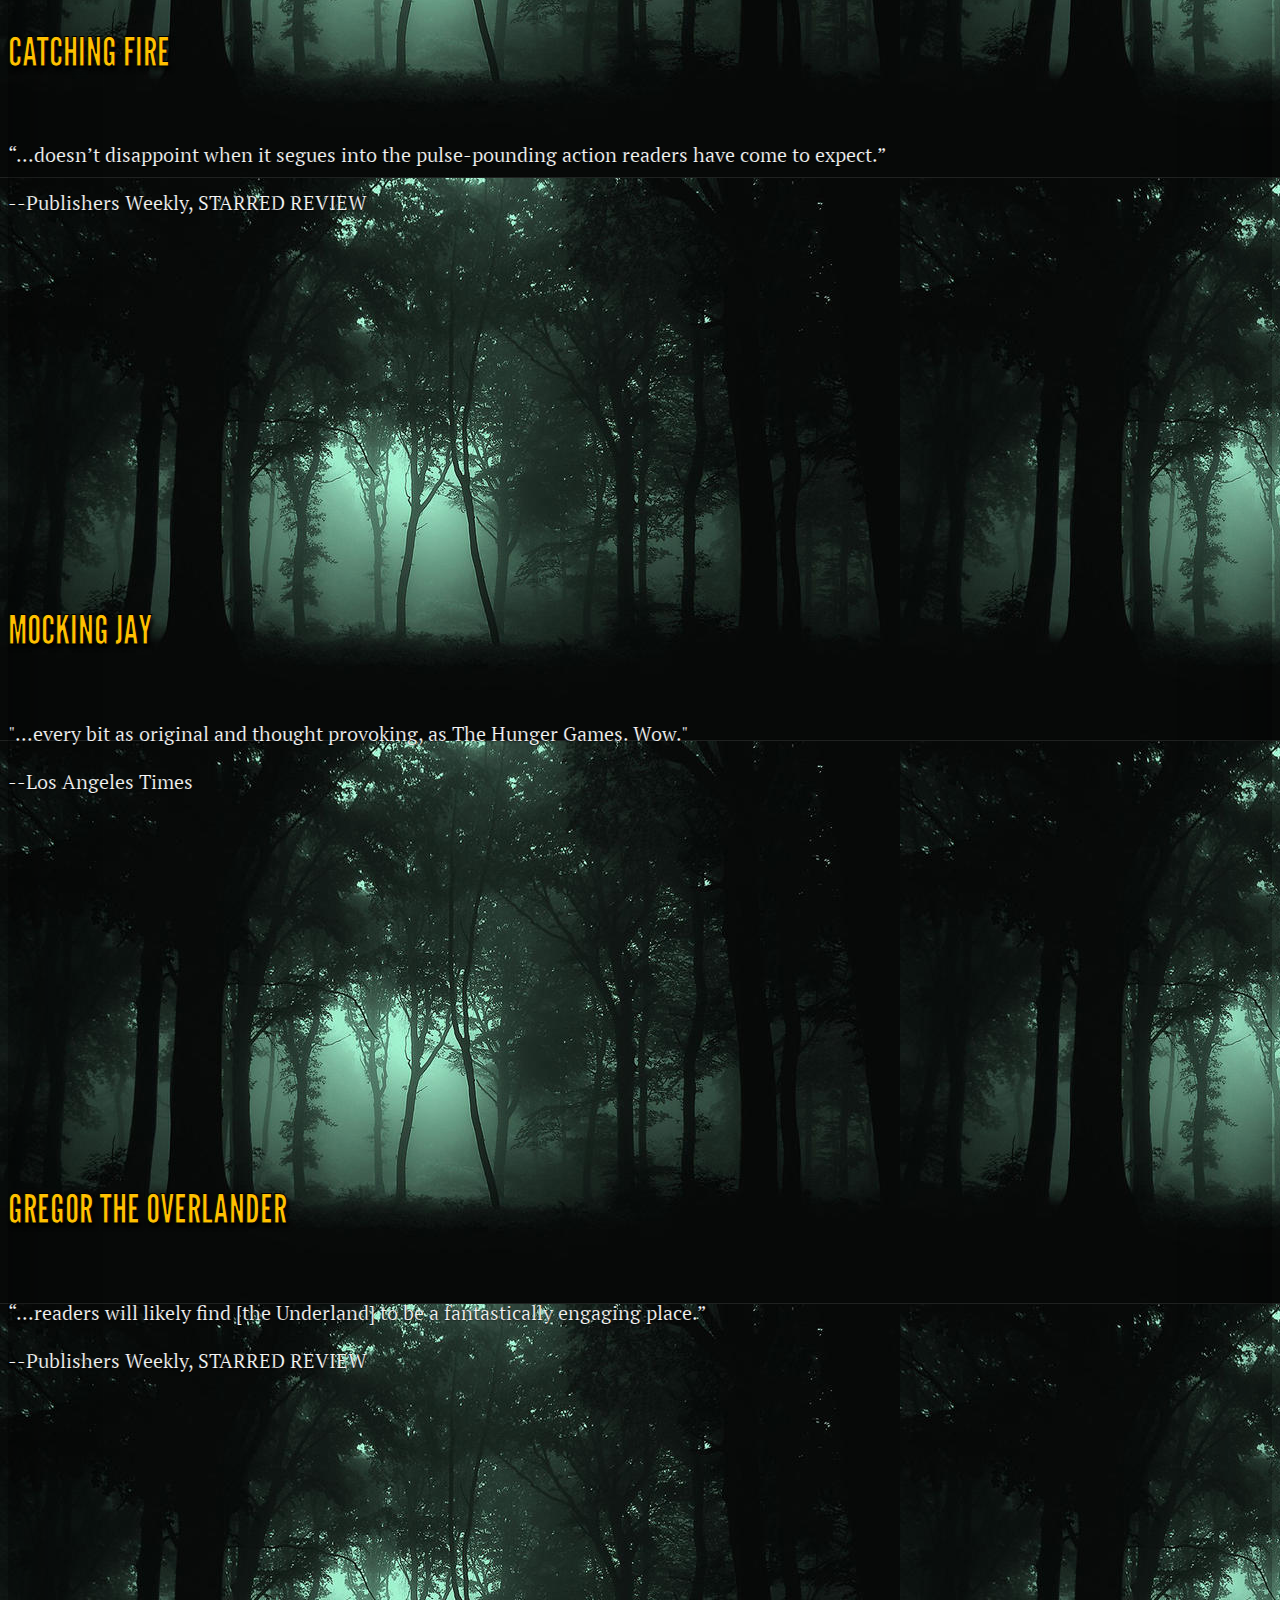
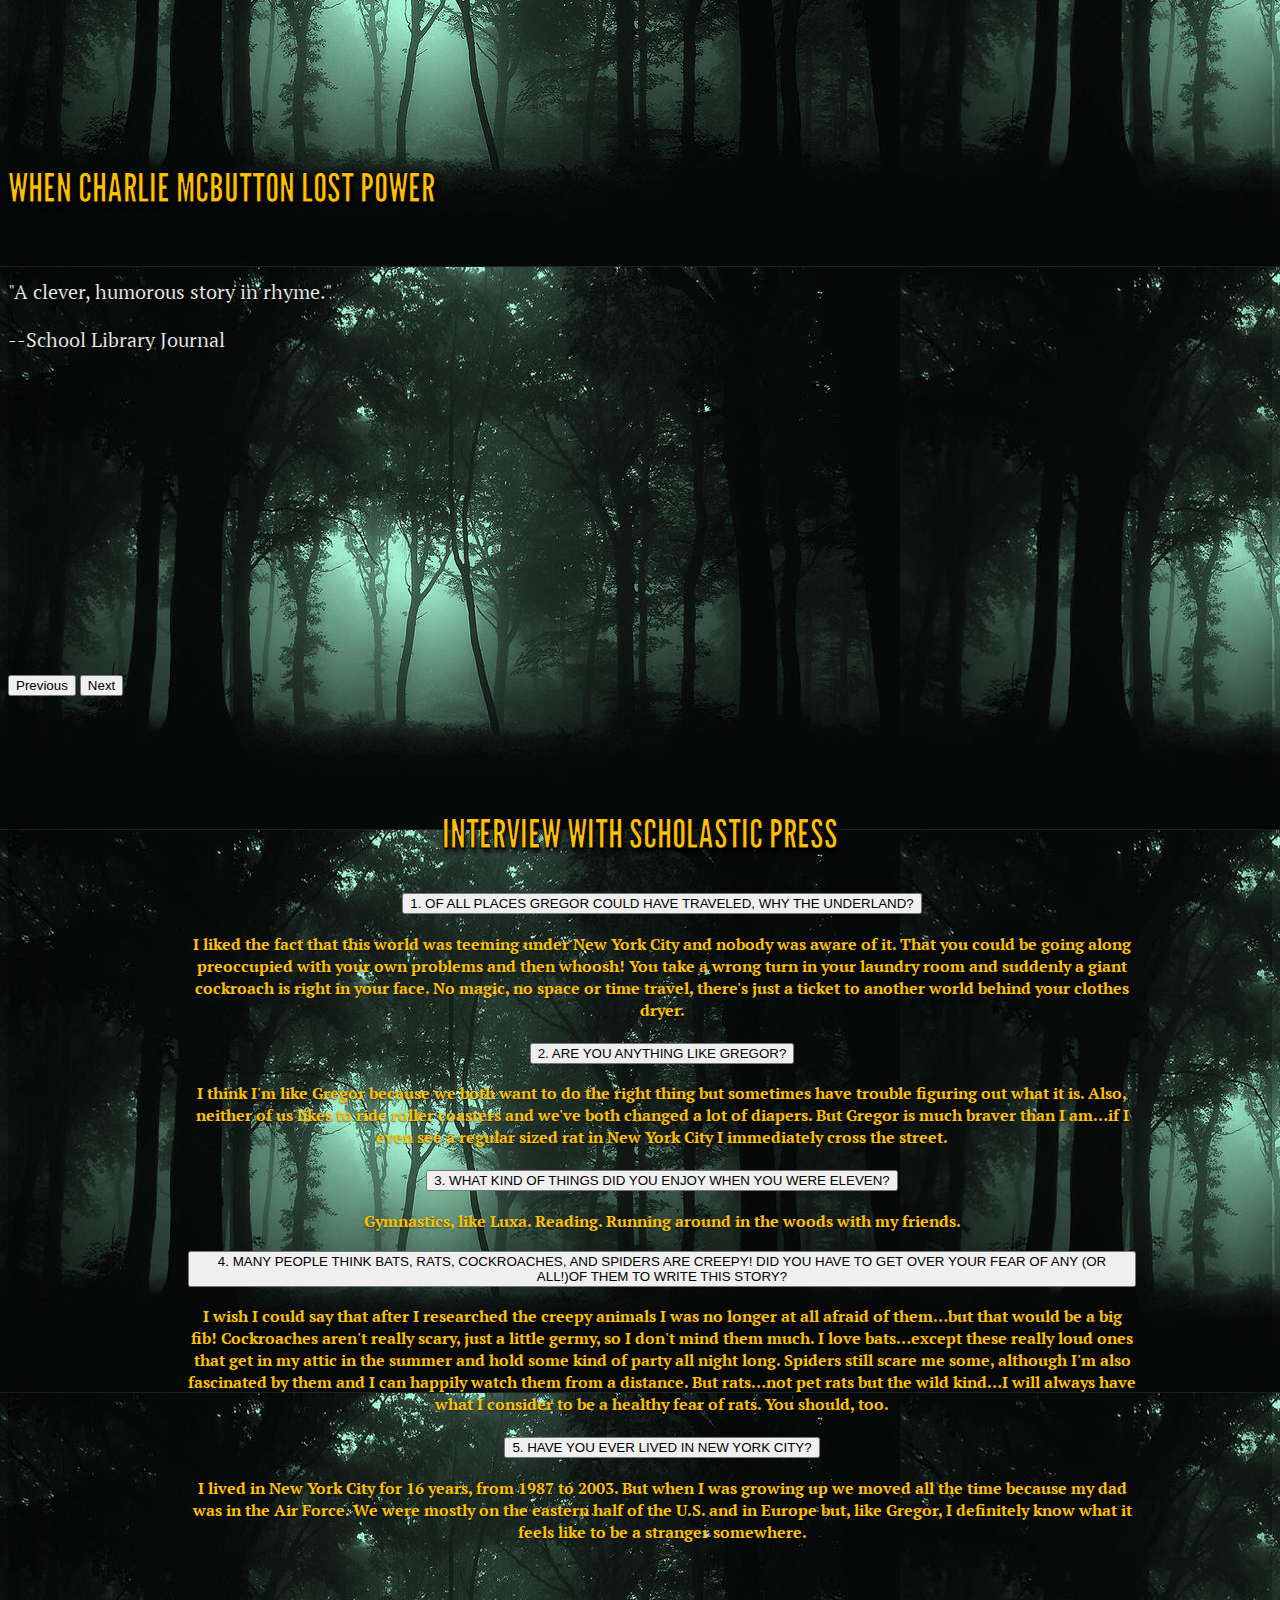
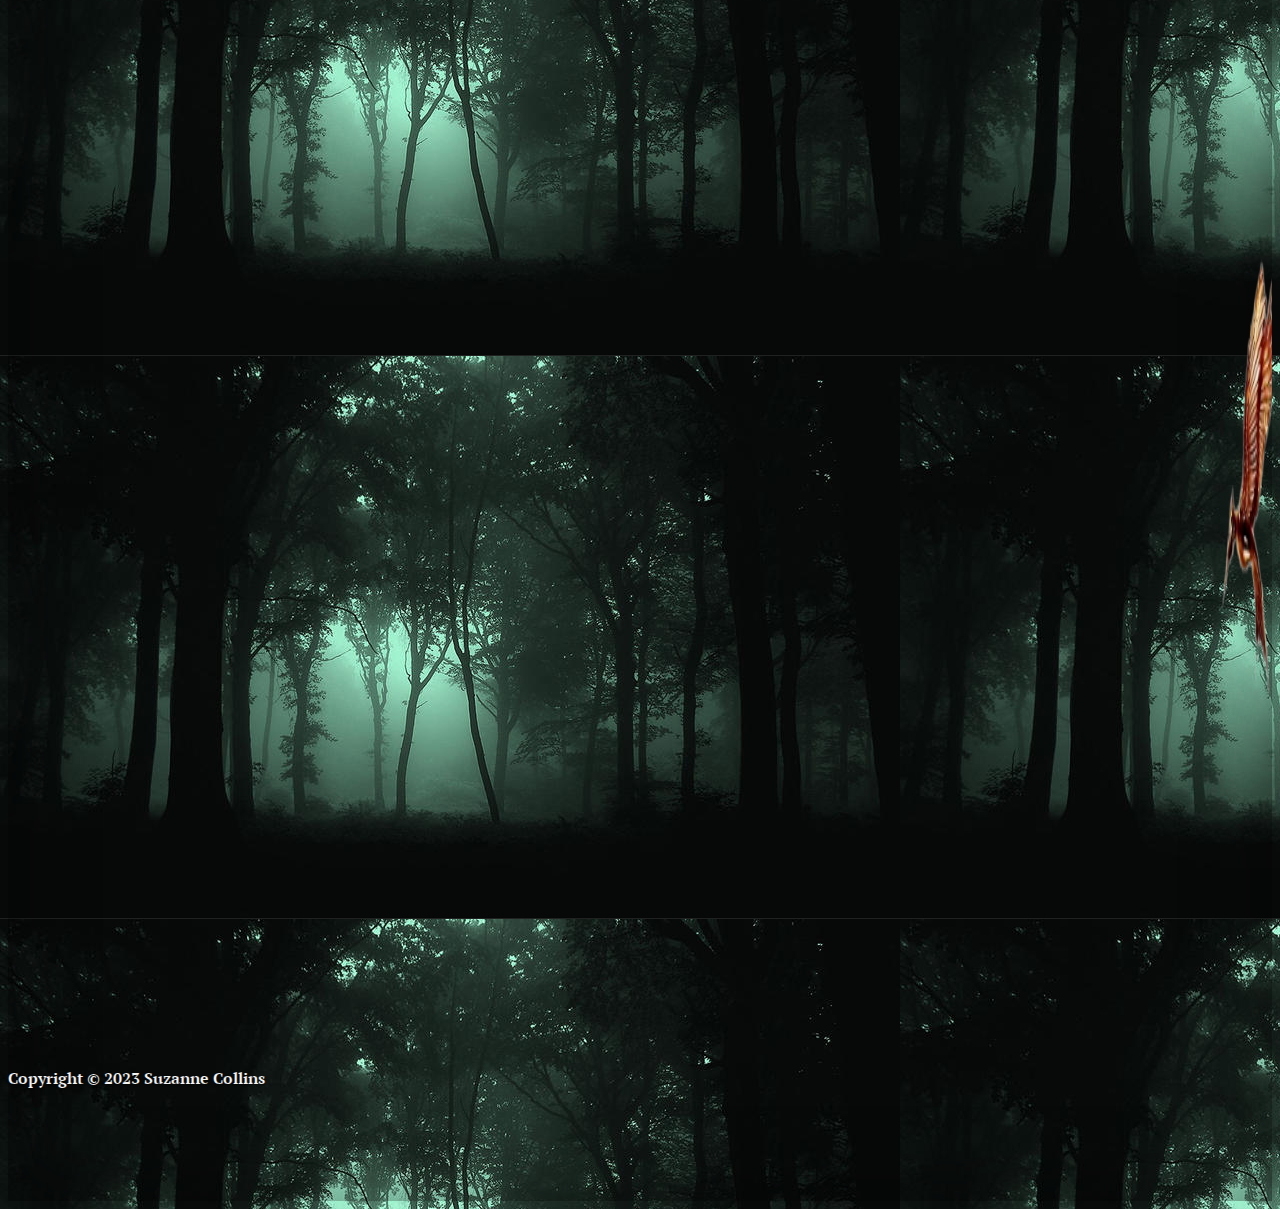
==== commit ca95470e: "Add files via upload" ====
--- a/index.html
+++ b/index.html
@@ -267,7 +267,7 @@
 
     <nav class="navbar navbar-expand-lg navbar-dark bg-dark fixed-top" id="mainNav">
             <div class="container px-4">
-                <img src="photos/logo.png" class="img-fluid" width="50px" height="50px">
+                <img src="photos/logo.PNG" class="img-fluid" width="50px" height="50px">
                 <a class="navbar-brand" href="#page-top"></a>
                 <button class="navbar-toggler" type="button" data-bs-toggle="collapse" data-bs-target="#navbarResponsive" aria-controls="navbarResponsive" aria-expanded="false" aria-label="Toggle navigation"><span class="navbar-toggler-icon"></span></button>
                 <div class="collapse navbar-collapse" id="navbarResponsive">
@@ -357,9 +357,9 @@
 <!-- awards begin -->
  <div class="row">
  <div style = "position:relative; left: 325px; top:2px;">
- <img class="rounded-lg-3" src="photos/ma.png" alt="" width="200" style="margin: 0px 100px 0px 0px;">
-<img class="rounded-lg-3" src="photos/ny.png" alt="" width="190" style="margin: 0px 100px 0px 0px;">
-<img class="rounded-lg-3" src="photos/wall.png" alt="" width="220" style="margin: 0px 100px 0px 0px;">
+ <img class="rounded-lg-3" src="photos/ma.PNG" alt="" width="200" style="margin: 0px 100px 0px 0px;">
+<img class="rounded-lg-3" src="photos/ny.PNG" alt="" width="190" style="margin: 0px 100px 0px 0px;">
+<img class="rounded-lg-3" src="photos/wall.PNG" alt="" width="220" style="margin: 0px 100px 0px 0px;">
 </div></div></div>
 
 <!-- awards end -->
@@ -522,7 +522,7 @@
 <!-- accordion ends -->
 
    <marquee  behavior="scroll" direction="left"> 
-          <img src="photos/birds.png" alt="Creative Source Logo" class="img-fluid" height="1000px" width="1000px"> 
+          <img src="photos/birds.PNG" alt="Creative Source Logo" class="img-fluid" height="1000px" width="1000px"> 
 </marquee>
 
  <!-- Footer-->
